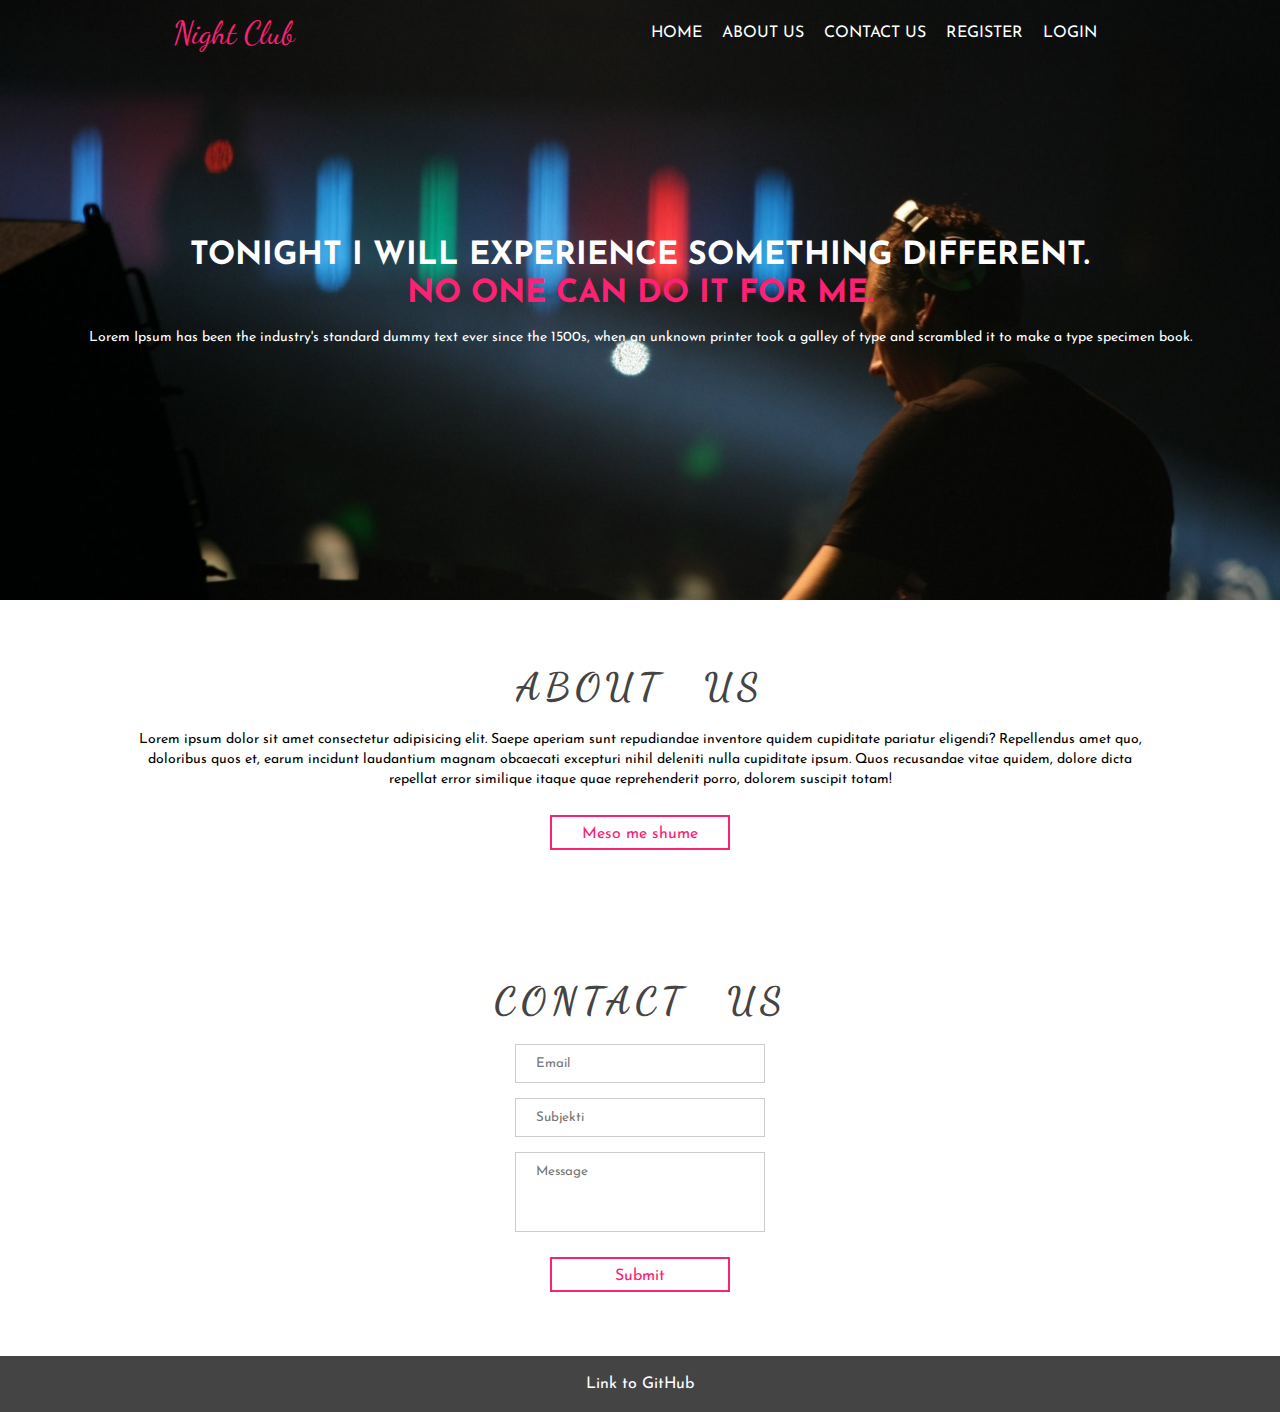
==== projekti/index.html @ 253c2c37 "comit" ====
<html>
    <head>
        <meta charset="UTF-8">
        <meta name="viewport" content="width-device-width, initial-scale=1.0"/>
        <title>NightClub</title>
        <link rel="stylesheet" type="text/css" href="style.css">
    </head>
    <body>
        <div class="main_container" id="home">
            <div class="navbar">
                <div class="logo">
                    <a href="#">Night Club</a>
                </div>
                <div class="navbar_items">
                    <ul>
                    <li><a href="#">Home</a></li>
                    <li><a href="../NightClub_Fisnik_Shatri/aboutus/index.html">About Us</a></li>
                    <li><a href="../NightClub_Fisnik_Shatri/contactus/index.html">Contact Us</a></li>
                    <li><a href="../NightClub_Fisnik_Shatri/registration/register.html">Register</a></li>
                    <li><a href="../NightClub_Fisnik_Shatri/registration/login.html">Login</a></li>
                    </ul>
                </div>
            </div>
            <div class="banner_image">
                <div class="banner_content">
                    <h1>Tonight I will experience something different.<br/>
                        <span>No one can do it for me.</span>
                    </h1>
                    <p>Lorem Ipsum has been the industry's standard dummy text ever since the 1500s, 
                        when an unknown printer took a galley of type and scrambled it to make a type specimen book.</p>
                </div>
            </div>
            <div class="about" id="about">
                <h1 class="title">About us</h1>
                <p>Lorem ipsum dolor sit amet consectetur adipisicing elit. Saepe aperiam sunt repudiandae inventore quidem cupiditate pariatur 
                    eligendi? Repellendus amet quo, doloribus quos et, earum incidunt laudantium magnam obcaecati excepturi nihil deleniti nulla 
                    cupiditate ipsum. Quos recusandae vitae quidem, dolore dicta repellat error similique itaque quae reprehenderit porro, 
                    dolorem suscipit totam!</p>
                    <div class="btn"><a href="../NightClub_Fisnik_Shatri/aboutus/index.html">Meso me shume</a></div>
            </div>
            <div class="contactus" id="contactus">
                <h1 class="title">Contact Us</h1>
                <div class="form_input">
                    <input type="email" placeholder="Email">
                </div>
                <div class="form_input">
                    <input type="text" placeholder="Subjekti">
                </div>
                <div class="form_input">
                    <textarea placeholder="Message"></textarea>
                </div>
                <div class="btn"><a href="#">Submit</a>
                </div>
            </div>
            <div class="footer">
                <a href="https://github.com/fisnikshatri/inxh-web">Link to GitHub</a>
            </div>
        </div>
    </body>
</html>
---- projekti/style.css ----
@import url('https://fonts.googleapis.com/css2?family=Dancing+Script&family=Josefin+Sans:ital,wght@1,700&display=swap');

*{
    margin: 0;
    padding: 0;
    box-sizing: border-box;
    outline: yellow;
    list-style: none;
    text-decoration: none;
    font-family: 'Josefin Sans', sans-serif;
}

p{
    margin-bottom: 15px;
    font-size: 14px;
    line-height: 20px;
    color: black;
}

h1.title{
    margin-bottom: 20px;
    color: #444444;
    font-family: 'Dancing Script', cursive;
    text-transform: uppercase;
    font-size: 38px;
    word-spacing: 25px;
    letter-spacing: 5px;
}

.btn a{
    display: block;
    width: 180px;
    height: 35px;
    border: 2px solid #fb2274;
    line-height: 35px;
    margin: 25px auto 0;
    color: #fb2274;
    text-align: center;
}

.main_container{
    position: relative;
}

.navbar{
    width: 100%;
    height: 65px;
    display: flex;
    justify-content: space-around;
    align-items: center;
    position: absolute;
}

.logo a{
    font-family: 'Dancing Script', cursive;
    font-size: 32px;
    color: #fb2274;

}

.navbar .navbar_items ul{
    display: flex;
}

.navbar .navbar_items ul li{
    text-transform: uppercase;
    margin: 0 10px;
}

.navbar .navbar_items ul li a{
    color: fff;
}

/* Banneri */
.banner_image{
    background: url(banner4.jpg) no-repeat top center;
    background-size: cover;
    width: 100%;
    height: 600px;
    display: flex;
    justify-content: center;
    align-items: center;
}

.banner_content{
    text-align: center;
    color: fff;
}

.banner_content h1{
    text-transform: uppercase;
    line-height: 38px;
    margin-bottom: 15px;
}

.banner_content h1 span{
    color: fb2274;
}
.banner_content p{
    color: fff;
}

.about{
    padding: 5% 10%;
    text-align: center;
    font-family: 'Times New Roman', Times, serif;
}

/* Contact Us */

.contactus{
    padding: 5% 10%;
    text-align: center;
}

.form_input{
    margin-bottom: 15px;
}

.form_input input[type="email"]{
    width: 250px;
    padding: 12px 20px;
    border: 1px solid #ccc;

}

.form_input input[type="text"]{
    width: 250px;
    padding: 12px 20px;
    border: 1px solid #ccc;
}

.form_input textarea{
    width: 250px;
    padding: 12px 20px;
    height: 80px;
    resize: none;
    border: 1px solid #ccc;
}

/* Footer */

.footer{
    width: 100%;
    text-align: center;
    background: #444444;
    padding: 20px 0;
}

.footer a{
    color: #fff;
}

@media (max-width: 720px){
    .navbar{
        height: auto;
        flex-direction: column;
    }
}
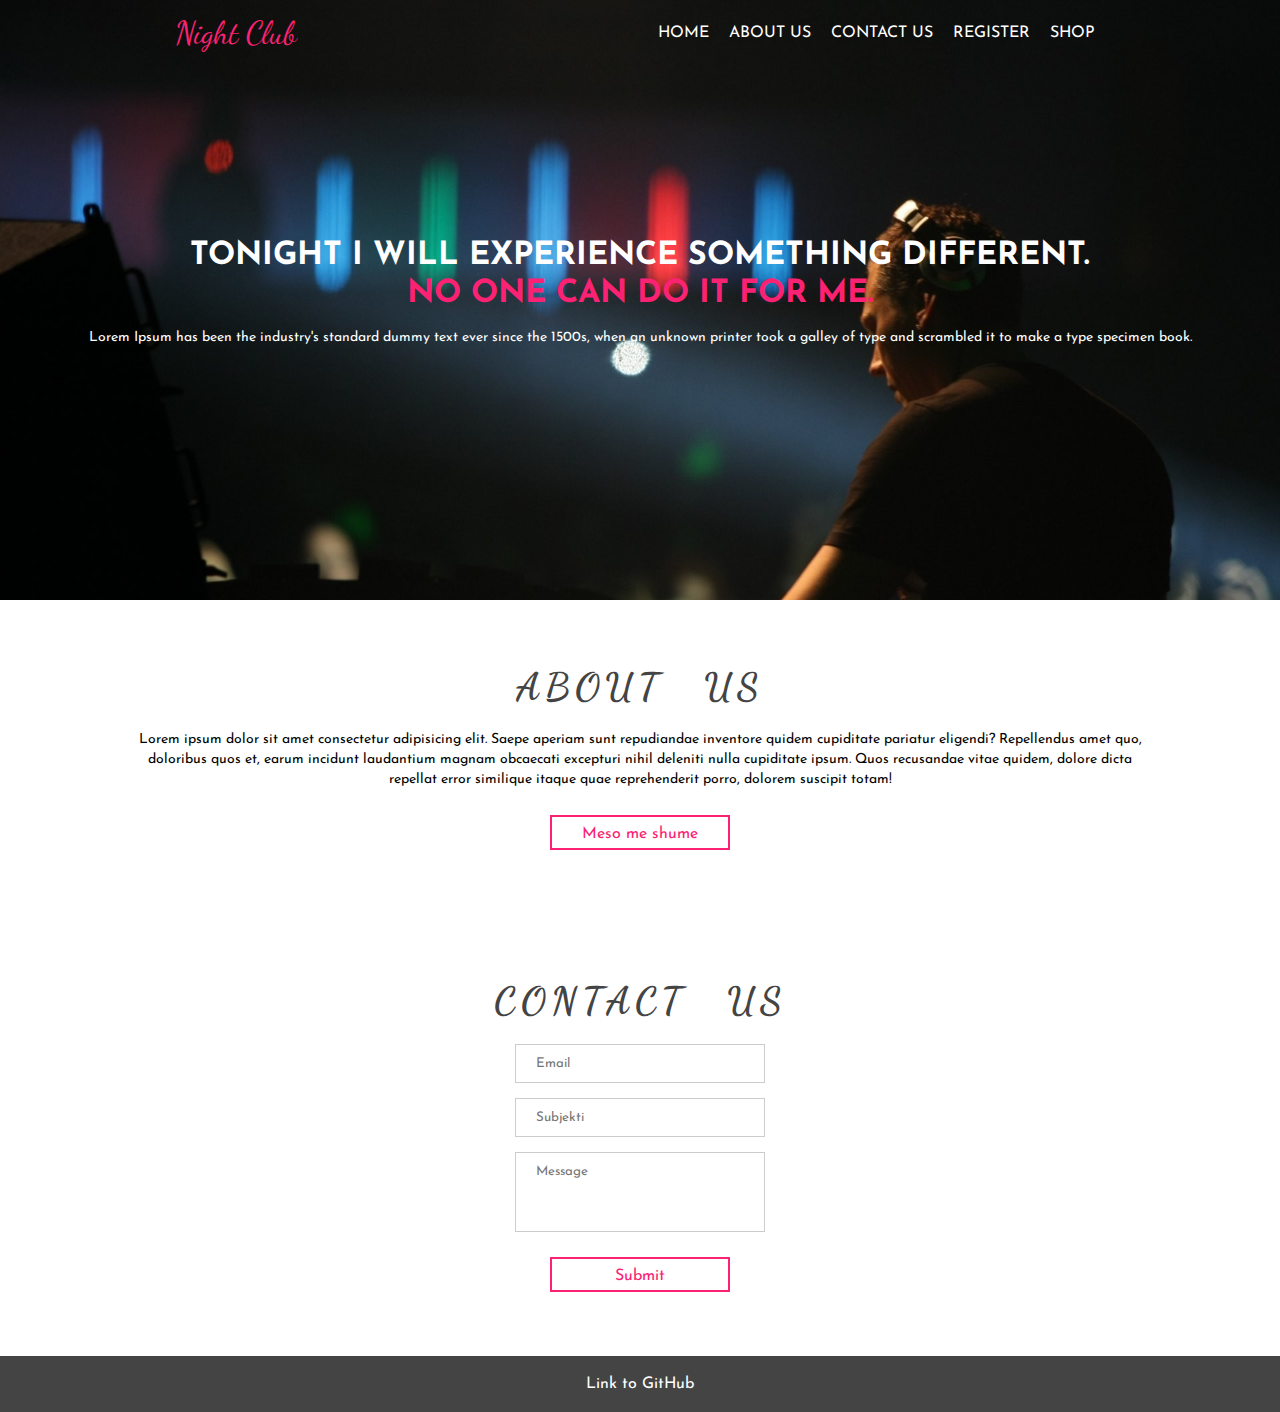
==== commit e4fd3fb1: "push" ====
--- a/projekti/index.html
+++ b/projekti/index.html
@@ -14,10 +14,11 @@
                 <div class="navbar_items">
                     <ul>
                     <li><a href="#">Home</a></li>
-                    <li><a href="../NightClub_Fisnik_Shatri/aboutus/index.html">About Us</a></li>
-                    <li><a href="../NightClub_Fisnik_Shatri/contactus/index.html">Contact Us</a></li>
-                    <li><a href="../NightClub_Fisnik_Shatri/registration/register.html">Register</a></li>
-                    <li><a href="../NightClub_Fisnik_Shatri/registration/login.html">Login</a></li>
+                    <li><a href="../projekti/aboutus/index.html">About Us</a></li>
+                    <li><a href="../projekti/contactus/index.html">Contact Us</a></li>
+                    <li><a href="../projekti/register/index.html">Register</a></li>
+                    <!--<li><a href="../NightClub_Fisnik_Shatri/registration/login.html">Login</a></li>-->
+                    <li><a href="../projekti/shop/cart.php">Shop</a></li>
                     </ul>
                 </div>
             </div>
@@ -36,7 +37,7 @@
                     eligendi? Repellendus amet quo, doloribus quos et, earum incidunt laudantium magnam obcaecati excepturi nihil deleniti nulla 
                     cupiditate ipsum. Quos recusandae vitae quidem, dolore dicta repellat error similique itaque quae reprehenderit porro, 
                     dolorem suscipit totam!</p>
-                    <div class="btn"><a href="../NightClub_Fisnik_Shatri/aboutus/index.html">Meso me shume</a></div>
+                    <div class="btn"><a href="../projekti/aboutus/index.html">Meso me shume</a></div>
             </div>
             <div class="contactus" id="contactus">
                 <h1 class="title">Contact Us</h1>
@@ -53,7 +54,7 @@
                 </div>
             </div>
             <div class="footer">
-                <a href="https://github.com/fisnikshatri/inxh-web">Link to GitHub</a>
+                <a href="https://github.com/fisnikshatri/fisnik_projektiFinal">Link to GitHub</a>
             </div>
         </div>
     </body>
--- a/projekti/style.css
+++ b/projekti/style.css
@@ -156,4 +156,5 @@
         height: auto;
         flex-direction: column;
     }
-}+}
+
